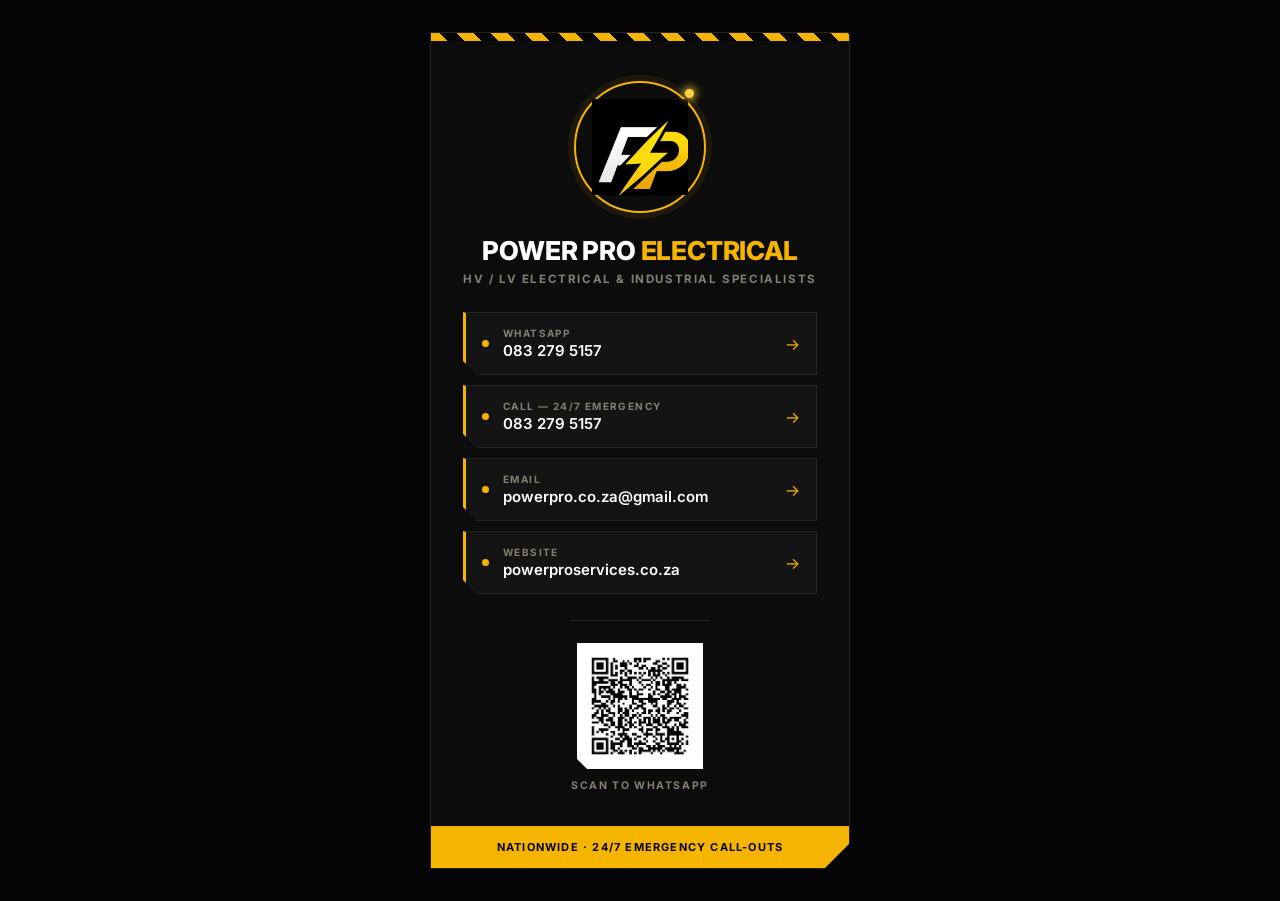
==== card.html @ e919c302 "Add shareable digital business card page Co-Authored-By: Claude Sonnet 5 <noreply@anthropic.com>" ====
<!DOCTYPE html>
<html lang="en">
<head>
<meta charset="UTF-8">
<meta name="viewport" content="width=device-width, initial-scale=1.0">
<title>Power Pro Electrical — Digital Card</title>
<meta name="description" content="Power Pro Electrical — HV/LV electrical & industrial specialists. WhatsApp, call, or visit the site in one link.">
<meta name="robots" content="noindex">
<link rel="icon" href="favicon.png" type="image/png">
<link rel="preconnect" href="https://fonts.googleapis.com">
<link rel="preconnect" href="https://fonts.gstatic.com" crossorigin>
<link href="https://fonts.googleapis.com/css2?family=Inter:wght@400;500;600;700;800&display=swap" rel="stylesheet">
<style>
  :root{
    --navy-950:#050505; --navy-900:#0c0c0c; --navy-800:#141414; --navy-border:#242424;
    --amber-500:#f5b400; --amber-400:#ffd23f;
    --ink:#f3f0e8; --ink-dim:#b8b3a4; --ink-mute:#85806f; --white:#fff;
  }
  *{box-sizing:border-box}
  html,body{margin:0;padding:0}
  body{
    background:var(--navy-950); color:var(--ink);
    font-family:'Inter',system-ui,sans-serif;
    min-height:100vh;
    display:flex; align-items:center; justify-content:center;
    padding:32px 18px;
  }

  .hazard{
    height:8px;
    background:repeating-linear-gradient(45deg, var(--amber-500), var(--amber-500) 12px, var(--navy-950) 12px, var(--navy-950) 24px);
  }

  .card{
    width:100%; max-width:420px;
    background:var(--navy-900);
    border:1px solid var(--navy-border);
    clip-path:polygon(0 0,100% 0,100% calc(100% - 26px),calc(100% - 26px) 100%,0 100%);
    position:relative;
  }

  .panel{ padding:40px 32px 34px; text-align:center; }

  .badge-ring{
    width:132px; height:132px; margin:0 auto 22px;
    border:2px solid var(--amber-500);
    border-radius:50%;
    display:flex; align-items:center; justify-content:center;
    position:relative;
    box-shadow:0 0 0 6px rgba(245,180,0,.08);
  }
  .badge-ring img{ width:96px; height:96px; }
  .led{
    position:absolute; top:6px; right:10px;
    width:9px; height:9px; border-radius:50%;
    background:var(--amber-400);
    box-shadow:0 0 8px 2px rgba(255,210,63,.8);
    animation:pulse 1.6s ease-in-out infinite;
  }
  @keyframes pulse{0%,100%{opacity:1}50%{opacity:.35}}

  h1{
    font-size:26px; font-weight:800; letter-spacing:-.2px; margin:0 0 6px; color:var(--white);
  }
  h1 .amber{ color:var(--amber-500); }
  .tagline{
    font-size:11.5px; font-weight:700; letter-spacing:1.6px; text-transform:uppercase;
    color:var(--ink-mute); margin:0 0 26px;
  }

  .links{ display:grid; gap:10px; margin-bottom:26px; }
  .link-row{
    display:flex; align-items:center; gap:14px;
    padding:14px 16px;
    background:var(--navy-800);
    border:1px solid var(--navy-border);
    border-left:3px solid var(--amber-500);
    text-decoration:none; color:var(--ink);
    clip-path:polygon(0 0,100% 0,100% 100%,14px 100%,0 calc(100% - 14px));
    transition:background .15s, border-color .15s;
  }
  .link-row:hover{ background:var(--navy-border); border-left-color:var(--amber-400); }
  .link-row .dot{
    width:7px; height:7px; border-radius:50%; background:var(--amber-500); flex-shrink:0;
  }
  .link-row .txt{ flex:1; text-align:left; }
  .link-row .label{
    display:block; font-size:10px; font-weight:700; letter-spacing:1.4px; text-transform:uppercase; color:var(--ink-mute);
  }
  .link-row .value{ display:block; font-size:15px; font-weight:600; color:var(--white); margin-top:2px; }
  .link-row .arrow{ color:var(--amber-500); font-size:16px; flex-shrink:0; }

  .qr-block{
    display:inline-flex; flex-direction:column; align-items:center; gap:10px;
    padding-top:22px; border-top:1px solid var(--navy-border);
  }
  .qr-block img{
    width:126px; height:126px; padding:10px; background:var(--white);
    clip-path:polygon(0 0,100% 0,100% 100%,10px 100%,0 calc(100% - 10px));
  }
  .qr-block span{
    font-size:10.5px; font-weight:700; letter-spacing:1.6px; text-transform:uppercase; color:var(--ink-mute);
  }

  .footer-strip{
    padding:14px 20px; text-align:center;
    font-size:11px; font-weight:700; letter-spacing:1.2px; text-transform:uppercase;
    color:var(--navy-950); background:var(--amber-500);
  }
</style>
</head>
<body>

<div class="card">
  <div class="hazard"></div>
  <div class="panel">
    <div class="badge-ring">
      <span class="led" aria-hidden="true"></span>
      <img src="images/logo-icon.png" alt="Power Pro Electrical">
    </div>

    <h1>POWER PRO <span class="amber">ELECTRICAL</span></h1>
    <p class="tagline">HV / LV Electrical &amp; Industrial Specialists</p>

    <div class="links">
      <a class="link-row" href="https://wa.me/27832795157?text=Hi%20Power%20Pro%20Electrical%2C%20I%27d%20like%20a%20quote" target="_blank" rel="noopener">
        <span class="dot"></span>
        <span class="txt"><span class="label">WhatsApp</span><span class="value">083 279 5157</span></span>
        <span class="arrow">&#8594;</span>
      </a>
      <a class="link-row" href="tel:0832795157">
        <span class="dot"></span>
        <span class="txt"><span class="label">Call — 24/7 Emergency</span><span class="value">083 279 5157</span></span>
        <span class="arrow">&#8594;</span>
      </a>
      <a class="link-row" href="mailto:powerpro.co.za@gmail.com">
        <span class="dot"></span>
        <span class="txt"><span class="label">Email</span><span class="value">powerpro.co.za@gmail.com</span></span>
        <span class="arrow">&#8594;</span>
      </a>
      <a class="link-row" href="https://powerproservices.co.za" target="_blank" rel="noopener">
        <span class="dot"></span>
        <span class="txt"><span class="label">Website</span><span class="value">powerproservices.co.za</span></span>
        <span class="arrow">&#8594;</span>
      </a>
    </div>

    <div class="qr-block">
      <img src="images/card-wa-qr.png" alt="Scan to WhatsApp Power Pro Electrical">
      <span>Scan to WhatsApp</span>
    </div>
  </div>
  <div class="footer-strip">Nationwide &middot; 24/7 Emergency Call-Outs</div>
</div>

</body>
</html>
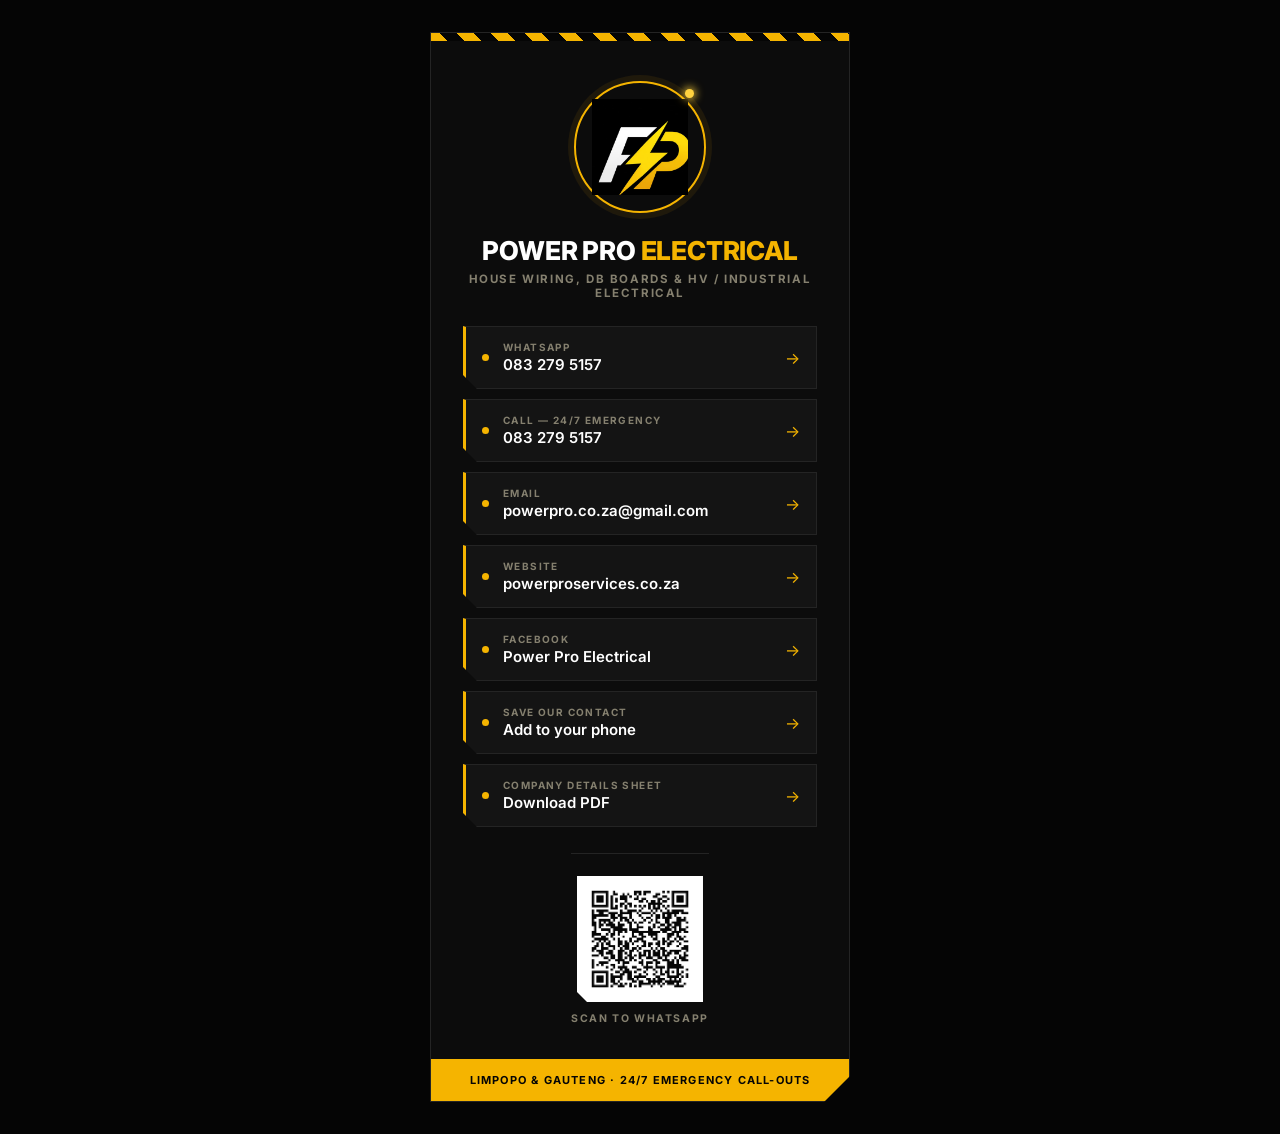
==== commit b35a2771: "Digital card: add Facebook, save-contact (vCard) and public details sheet; fix tagline and area Co-A" ====
--- a/card.html
+++ b/card.html
@@ -120,7 +120,7 @@
     </div>
 
     <h1>POWER PRO <span class="amber">ELECTRICAL</span></h1>
-    <p class="tagline">HV / LV Electrical &amp; Industrial Specialists</p>
+    <p class="tagline">House Wiring, DB Boards &amp; HV / Industrial Electrical</p>
 
     <div class="links">
       <a class="link-row" href="https://wa.me/27832795157?text=Hi%20Power%20Pro%20Electrical%2C%20I%27d%20like%20a%20quote" target="_blank" rel="noopener">
@@ -143,6 +143,21 @@
         <span class="txt"><span class="label">Website</span><span class="value">powerproservices.co.za</span></span>
         <span class="arrow">&#8594;</span>
       </a>
+      <a class="link-row" href="https://www.facebook.com/profile.php?id=61595314959142" target="_blank" rel="noopener">
+        <span class="dot"></span>
+        <span class="txt"><span class="label">Facebook</span><span class="value">Power Pro Electrical</span></span>
+        <span class="arrow">&#8594;</span>
+      </a>
+      <a class="link-row" href="Power-Pro-Electrical.vcf" download>
+        <span class="dot"></span>
+        <span class="txt"><span class="label">Save our contact</span><span class="value">Add to your phone</span></span>
+        <span class="arrow">&#8594;</span>
+      </a>
+      <a class="link-row" href="documents/Power-Pro-Details-Sheet.pdf" target="_blank" rel="noopener">
+        <span class="dot"></span>
+        <span class="txt"><span class="label">Company details sheet</span><span class="value">Download PDF</span></span>
+        <span class="arrow">&#8594;</span>
+      </a>
     </div>
 
     <div class="qr-block">
@@ -150,7 +165,7 @@
       <span>Scan to WhatsApp</span>
     </div>
   </div>
-  <div class="footer-strip">Nationwide &middot; 24/7 Emergency Call-Outs</div>
+  <div class="footer-strip">Limpopo &amp; Gauteng &middot; 24/7 Emergency Call-Outs</div>
 </div>
 
 </body>
